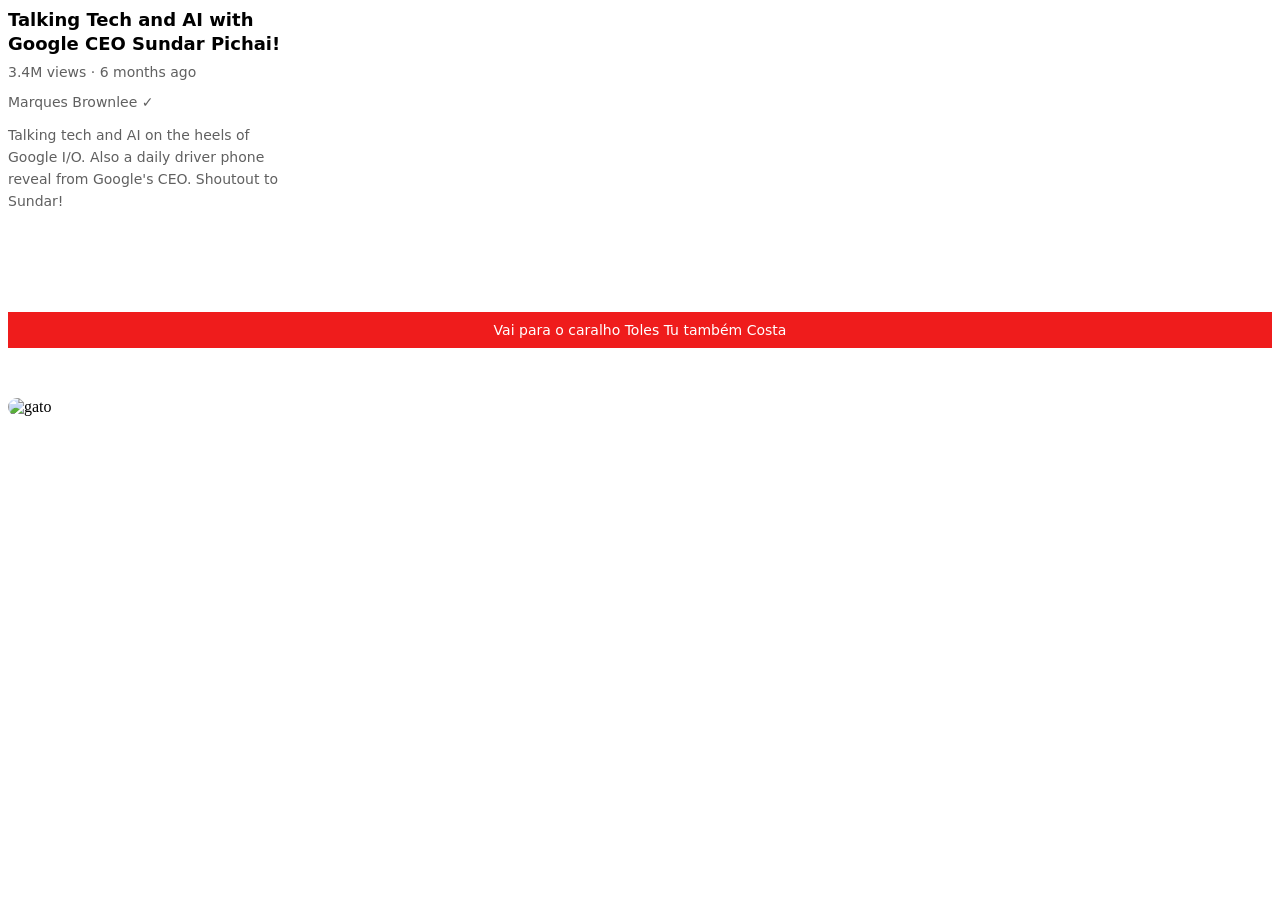
==== index.html @ b996c66f "Update index.html" ====
<!DOCTYPE html>
<html lang="en">
  <head>
    <link rel="preconnect" href="https://fonts.googleapis.com" />
    <link rel="preconnect" href="https://fonts.gstatic.com" crossorigin />
    <link
      href="https://fonts.googleapis.com/css2?family=Roboto:wght@400;700&display=swap"
      rel="stylesheet"
    />
    <link rel="stylesheet" href="styles/text.css" />
    <meta charset="UTF-8" />
    <meta http-equiv="X-UA-Compatible" content="IE=edge" />
    <meta name="viewport" content="width=device-width, initial-scale=1.0" />
    <title>Po caralho Toles</title>
  </head>
  <body>
    <div class="youtube">
      <p class="video-title">
        Talking Tech and AI with Google CEO Sundar Pichai!
      </p>
      <p class="video-stats">3.4M views &#183; 6 months ago</p>
      <p class="video-author">Marques Brownlee &#x2713;</p>
      <p class="video-description">
        Talking tech and AI on the heels of Google I/O. Also a daily driver
        phone reveal from Google's CEO. Shoutout to Sundar!
      </p>
    </div>
    <div class="apple">
      <p class="apple-text">
        Vai para o caralho Toles
        <span class="underline"> Tu também Costa</span>
      </p>
    </div>
    <img
      class="gato"
      src="https://www.tiendanimal.pt/blog/wp-content/uploads/2020/05/origem-do-gato-romano-1200x900.jpg"
      alt="gato"
    />
  </body>
</html>
---- styles/text.css ----
p {
    font-family: system-ui, -apple-system, BlinkMacSystemFont, 'Segoe UI', Roboto, Oxygen, Ubuntu, Cantarell, 'Open Sans', 'Helvetica Neue', sans-serif;
    margin-top: 0;
    margin-bottom: 0;
  }
  .video-title {
    font-weight: bold;
    font-size: 18px;
    text-align: left;
    width: 300px;
    line-height: 24px;
    margin-bottom: 8px;
  }

  .video-stats {
    font-size: 14px;
    color: rgb(96, 96, 96);
    margin-bottom: 14px;
  }
  .video-author {
    color: rgb(96, 96, 96);
    font-size: 14px;
  }
  .video-description {
    color: rgb(96, 96, 96);
    font-size: 14px;
    margin-top: 14px;
    width: 280px;
    line-height: 22px;
    margin-bottom: 100px;
  }
  .apple-text {
    margin-bottom: 50px;
    font-size: 14px;
    background-color: rgb(239, 28, 28);
    color: white;
    text-align: center;
    padding-top: 10px;
    padding-bottom: 10px;
  }
  .underline {
    cursor: pointer;
  }
  .underline:hover {
    text-decoration: underline;
  }
  .gato{
    width: 300px;
    height: 300px;
    object-fit: cover;
    object-position: right;
    border-radius: 150px;
    border-width: 1px;
    border-color: pink;
  }
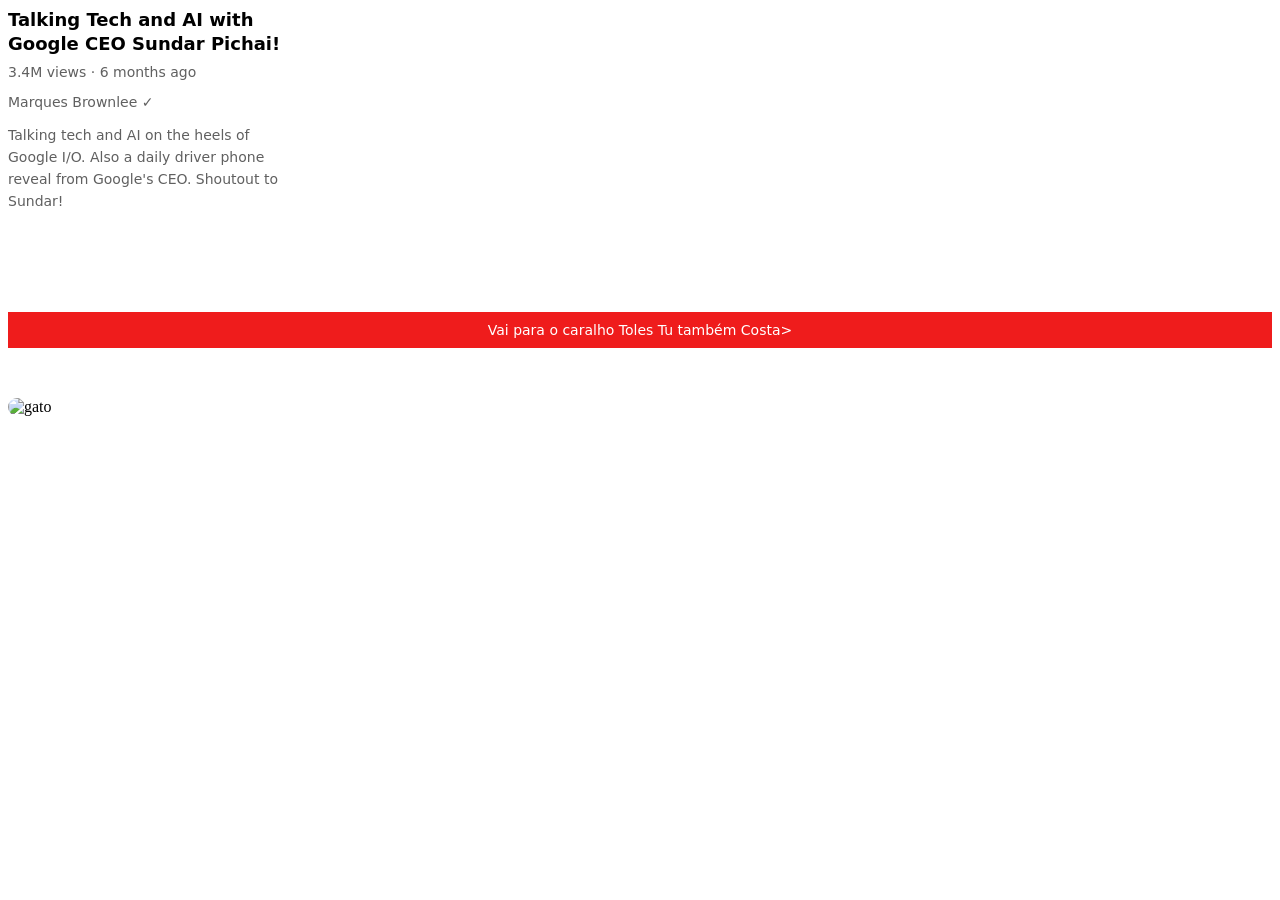
==== commit c7a382d2: "Update index.html" ====
--- a/index.html
+++ b/index.html
@@ -1,6 +1,17 @@
 <!DOCTYPE html>
 <html lang="en">
   <head>
+    <style>
+      .gato {
+        width: 300px;
+        height: 300px;
+        object-fit: cover;
+        object-position: right;
+        border-radius: 150px;
+        border-width: 1px;
+        border-color: pink;
+      }
+    </style>
     <link rel="preconnect" href="https://fonts.googleapis.com" />
     <link rel="preconnect" href="https://fonts.gstatic.com" crossorigin />
     <link
@@ -28,7 +39,7 @@
     <div class="apple">
       <p class="apple-text">
         Vai para o caralho Toles
-        <span class="underline"> Tu também Costa</span>
+        <span class="underline"> Tu também Costa></span>
       </p>
     </div>
     <img
--- a/styles/text.css
+++ b/styles/text.css
@@ -44,12 +44,3 @@
   .underline:hover {
     text-decoration: underline;
   }
-  .gato{
-    width: 300px;
-    height: 300px;
-    object-fit: cover;
-    object-position: right;
-    border-radius: 150px;
-    border-width: 1px;
-    border-color: pink;
-  }
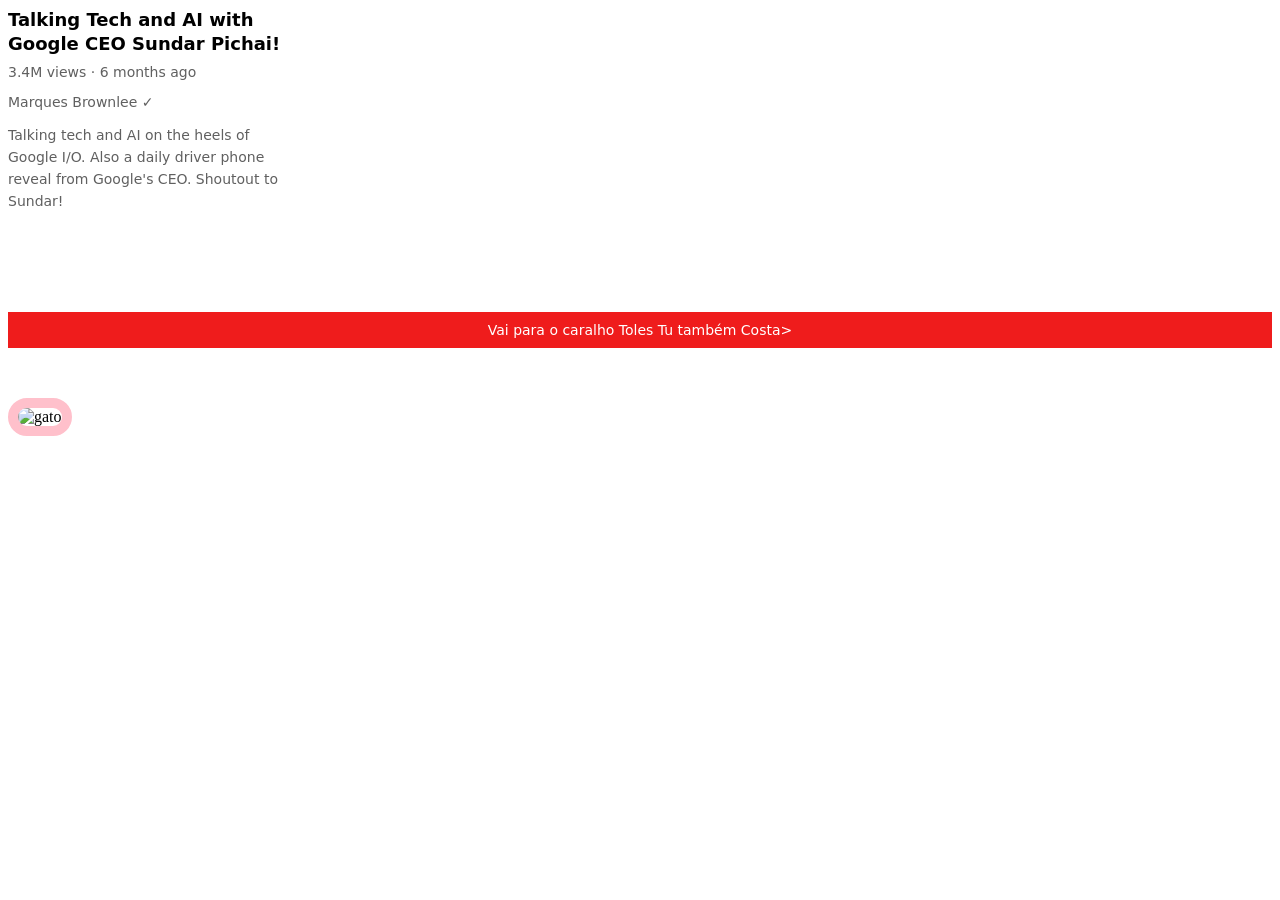
==== commit 8a64e713: "Update index.html" ====
--- a/index.html
+++ b/index.html
@@ -8,7 +8,8 @@
         object-fit: cover;
         object-position: right;
         border-radius: 150px;
-        border-width: 1px;
+        border-style: solid;
+        border-width: 10px;
         border-color: pink;
       }
     </style>
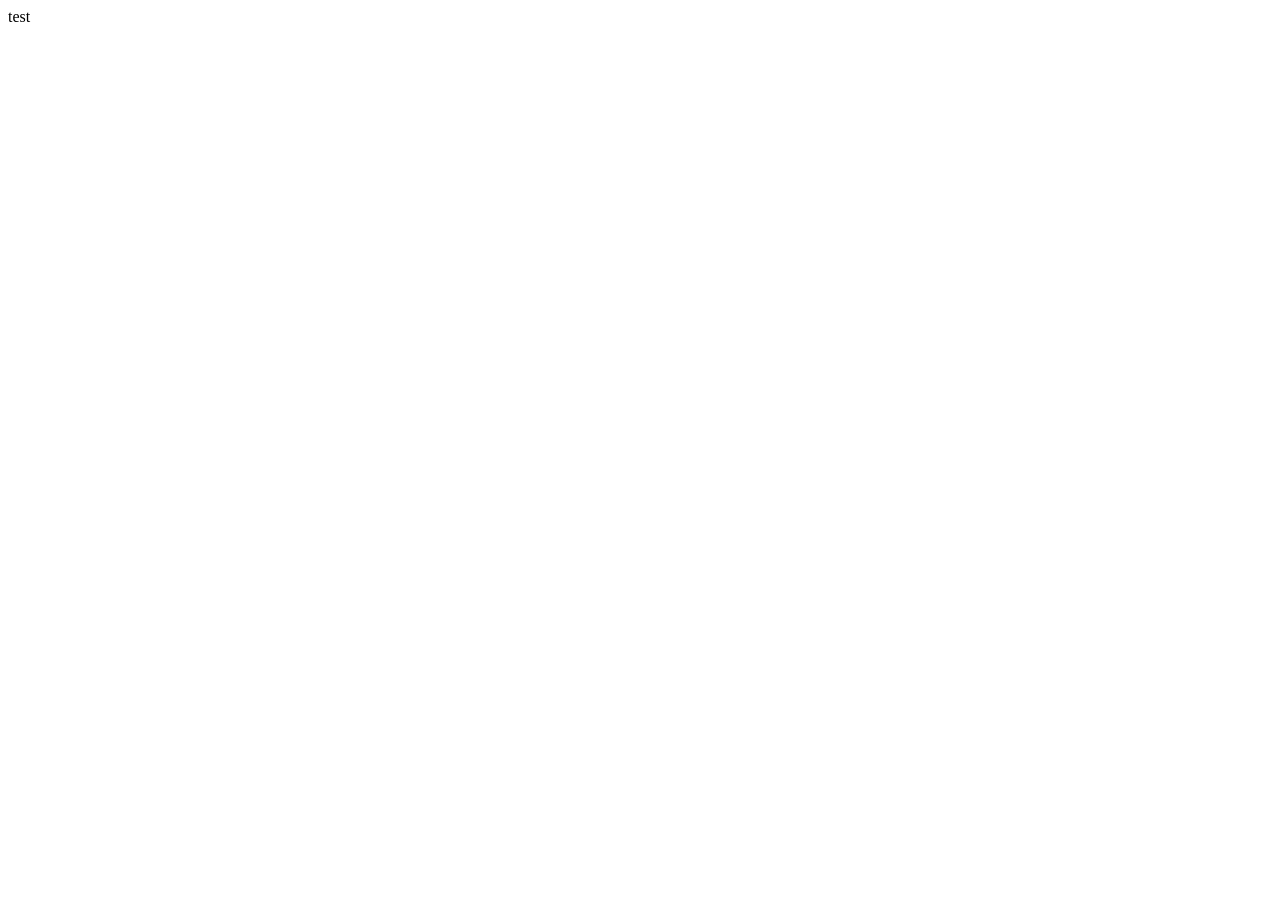
==== commit f5a6f5d4: "Create index.html" ====
--- a/index.html
+++ b/index.html
@@ -1,52 +1,13 @@
 <!DOCTYPE html>
 <html lang="en">
   <head>
-    <style>
-      .gato {
-        width: 300px;
-        height: 300px;
-        object-fit: cover;
-        object-position: right;
-        border-radius: 150px;
-        border-style: solid;
-        border-width: 10px;
-        border-color: pink;
-      }
-    </style>
-    <link rel="preconnect" href="https://fonts.googleapis.com" />
-    <link rel="preconnect" href="https://fonts.gstatic.com" crossorigin />
-    <link
-      href="https://fonts.googleapis.com/css2?family=Roboto:wght@400;700&display=swap"
-      rel="stylesheet"
-    />
     <link rel="stylesheet" href="styles/text.css" />
     <meta charset="UTF-8" />
     <meta http-equiv="X-UA-Compatible" content="IE=edge" />
     <meta name="viewport" content="width=device-width, initial-scale=1.0" />
-    <title>Po caralho Toles</title>
+    <title>Index</title>
   </head>
   <body>
-    <div class="youtube">
-      <p class="video-title">
-        Talking Tech and AI with Google CEO Sundar Pichai!
-      </p>
-      <p class="video-stats">3.4M views &#183; 6 months ago</p>
-      <p class="video-author">Marques Brownlee &#x2713;</p>
-      <p class="video-description">
-        Talking tech and AI on the heels of Google I/O. Also a daily driver
-        phone reveal from Google's CEO. Shoutout to Sundar!
-      </p>
-    </div>
-    <div class="apple">
-      <p class="apple-text">
-        Vai para o caralho Toles
-        <span class="underline"> Tu também Costa></span>
-      </p>
-    </div>
-    <img
-      class="gato"
-      src="https://www.tiendanimal.pt/blog/wp-content/uploads/2020/05/origem-do-gato-romano-1200x900.jpg"
-      alt="gato"
-    />
+    <h>test</h>
   </body>
 </html>
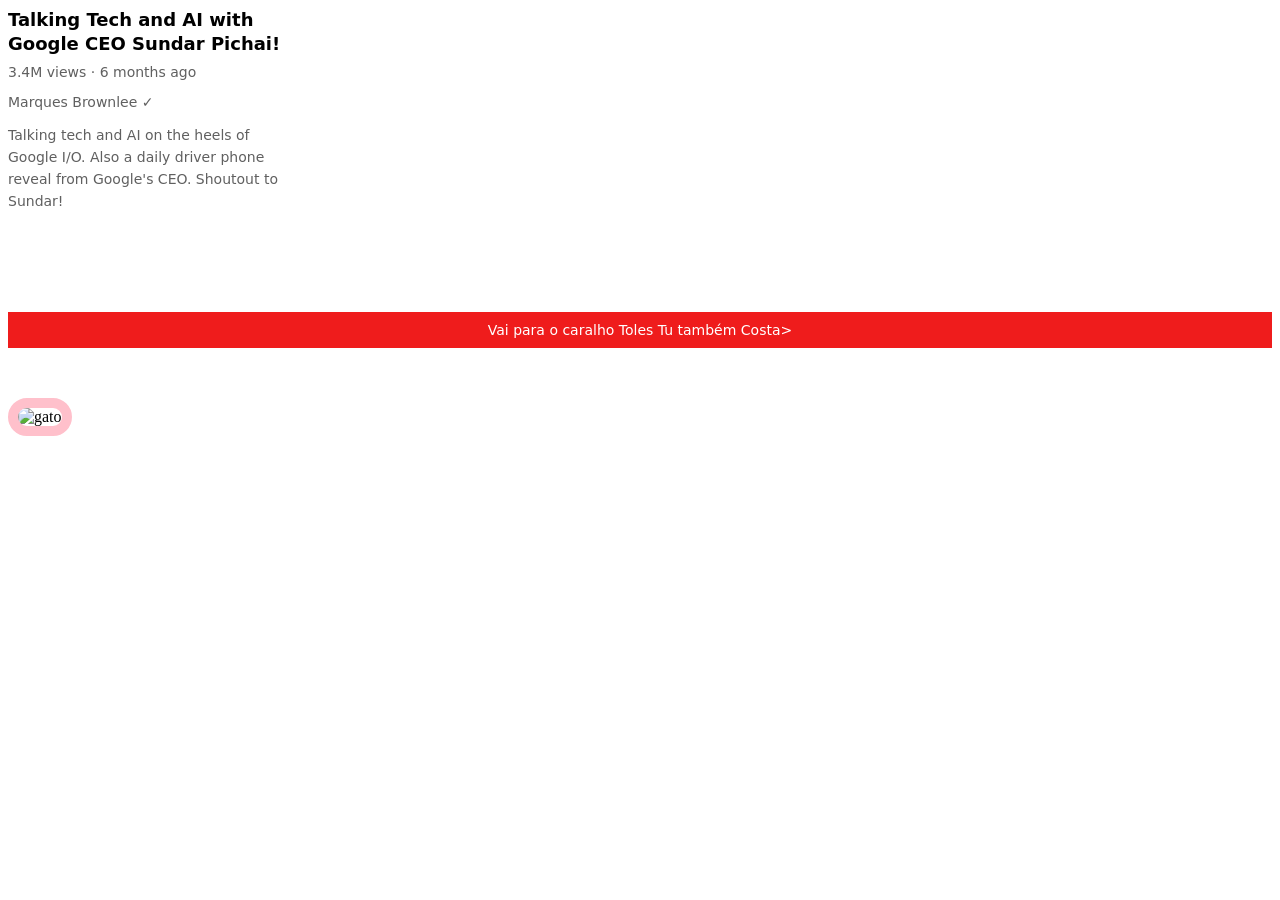
==== commit 9f7190c1: "rollback" ====
--- a/index.html
+++ b/index.html
@@ -1,6 +1,24 @@
 <!DOCTYPE html>
 <html lang="en">
   <head>
+    <style>
+      .gato {
+        width: 300px;
+        height: 300px;
+        object-fit: cover;
+        object-position: right;
+        border-radius: 150px;
+        border-style: solid;
+        border-width: 10px;
+        border-color: pink;
+      }
+    </style>
+    <link rel="preconnect" href="https://fonts.googleapis.com" />
+    <link rel="preconnect" href="https://fonts.gstatic.com" crossorigin />
+    <link
+      href="https://fonts.googleapis.com/css2?family=Roboto:wght@400;700&display=swap"
+      rel="stylesheet"
+    />
     <link rel="stylesheet" href="styles/text.css" />
     <meta charset="UTF-8" />
     <meta http-equiv="X-UA-Compatible" content="IE=edge" />
@@ -8,6 +26,27 @@
     <title>Index</title>
   </head>
   <body>
-    <h>test</h>
+    <div class="youtube">
+      <p class="video-title">
+        Talking Tech and AI with Google CEO Sundar Pichai!
+      </p>
+      <p class="video-stats">3.4M views &#183; 6 months ago</p>
+      <p class="video-author">Marques Brownlee &#x2713;</p>
+      <p class="video-description">
+        Talking tech and AI on the heels of Google I/O. Also a daily driver
+        phone reveal from Google's CEO. Shoutout to Sundar!
+      </p>
+    </div>
+    <div class="apple">
+      <p class="apple-text">
+        Vai para o caralho Toles
+        <span class="underline"> Tu também Costa></span>
+      </p>
+    </div>
+    <img
+      class="gato"
+      src="https://www.tiendanimal.pt/blog/wp-content/uploads/2020/05/origem-do-gato-romano-1200x900.jpg"
+      alt="gato"
+    />
   </body>
 </html>
